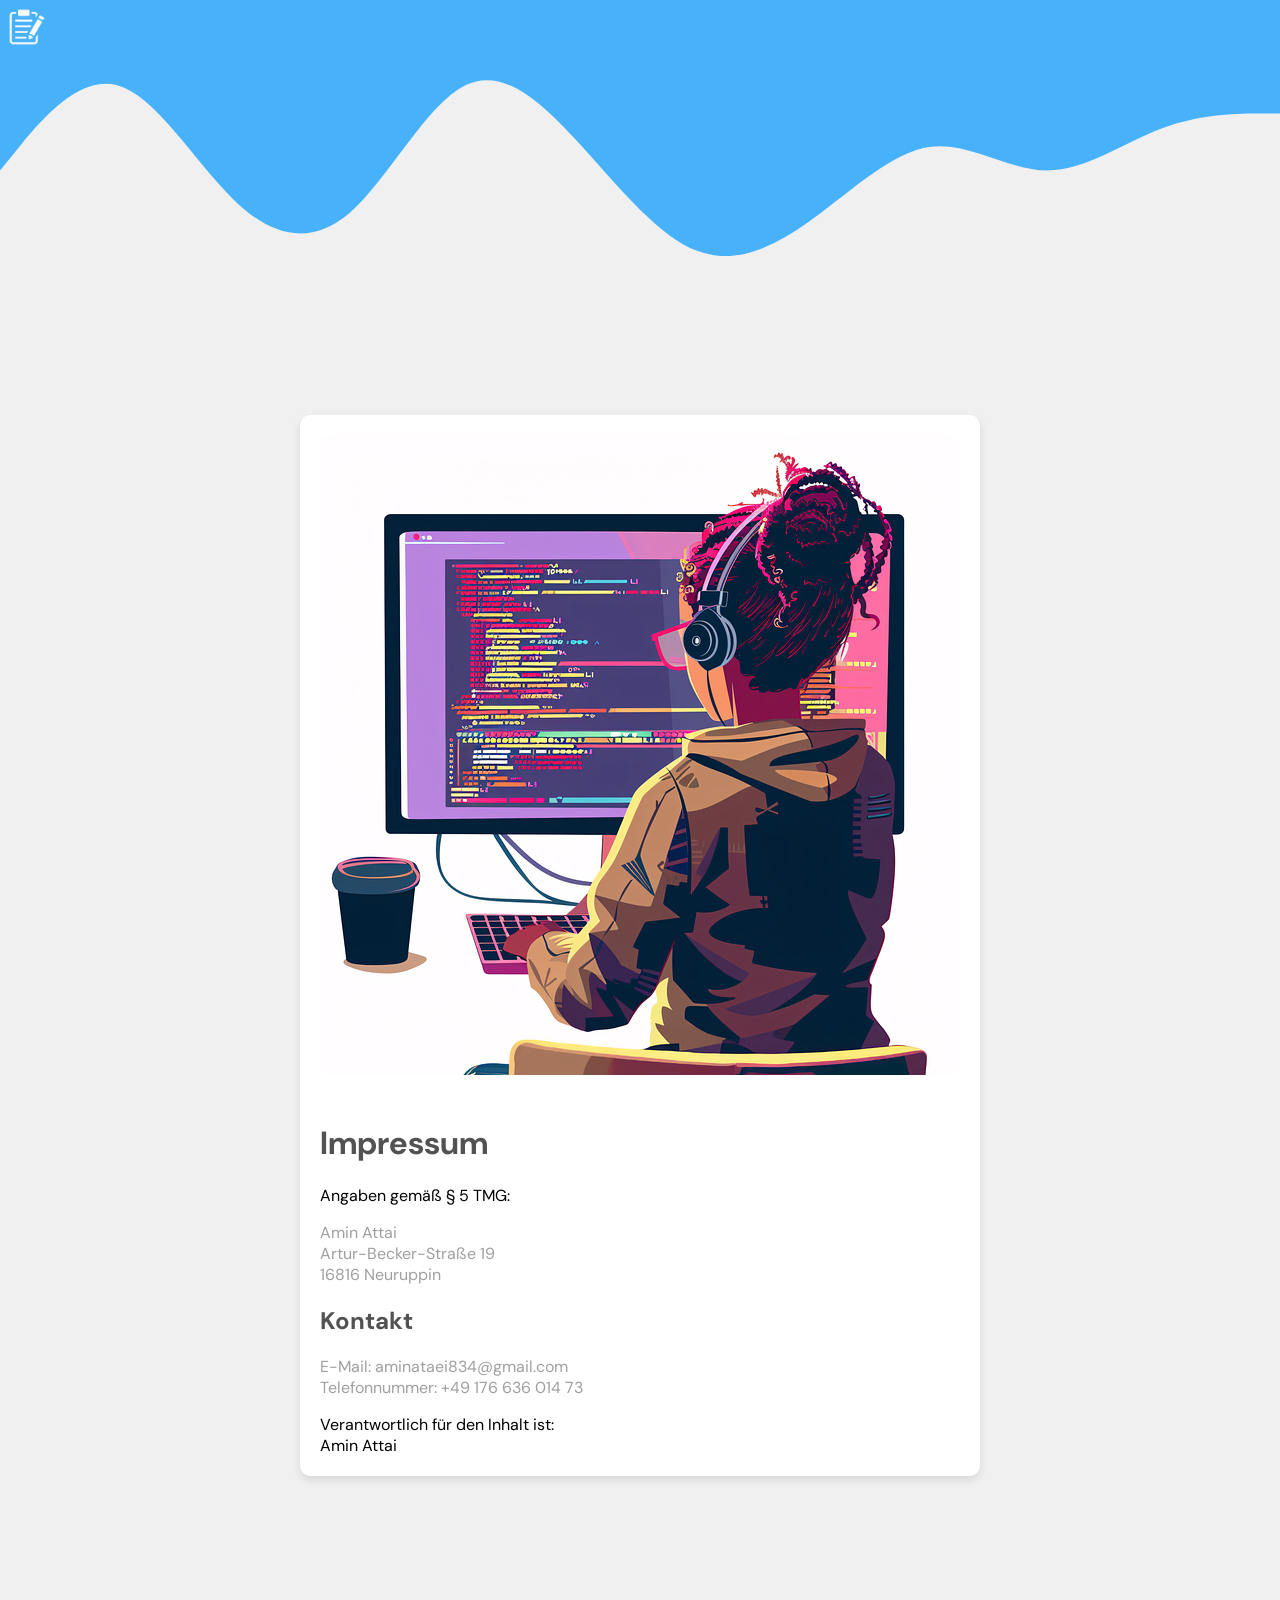
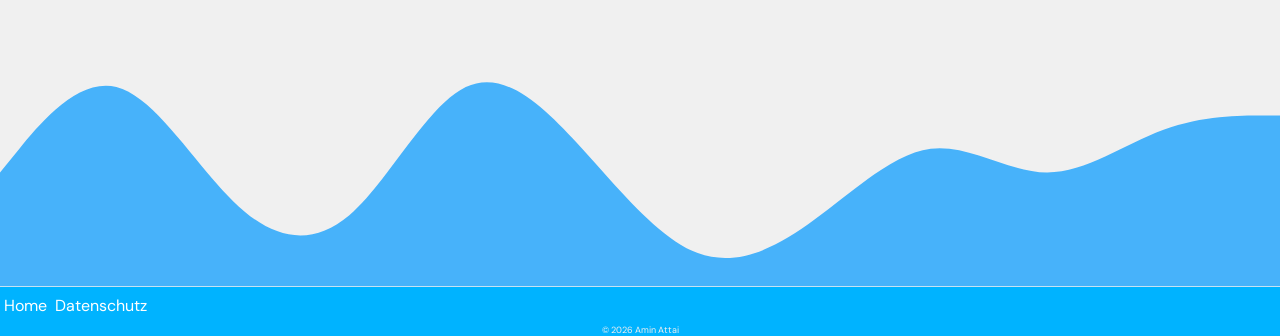
==== impressum.html @ 070fcf44 "Add files via upload" ====
<!DOCTYPE html>
<html lang="de">

<head>
    <meta charset="UTF-8">
    <meta name="viewport" content="width=device-width, initial-scale=1.0">
    <title>Impressum</title>
    <link rel="stylesheet" href="imperessum.css">
    <link rel="preconnect" href="https://fonts.googleapis.com">
    <link rel="preconnect" href="https://fonts.gstatic.com" crossorigin>
    <link
        href="https://fonts.googleapis.com/css2?family=DM+Sans:ital,opsz,wght@0,9..40,100..1000;1,9..40,100..1000&display=swap"
        rel="stylesheet">

</head>

<body>

    <div>
        <img class="logo" src="img/LogoMakr-61gwxy.png" alt="">
        <img class="wave" src="img/wave.svg" alt="">
    </div>
    <div class="mainText">
        <img class="girlCoding" src="img/tylijura-ai-generated-8775232_640.png" alt="">

        <h1>Impressum</h1>


        Angaben gemäß § 5 TMG:
        <p>
            Amin Attai <br>
            Artur-Becker-Straße 19<br>
            16816 Neuruppin
        </p>
        <h2>Kontakt</h2>
        <p>
            E-Mail: aminataei834@gmail.com <br>
            Telefonnummer: +49 176 636 014 73
        </p>
        Verantwortlich für den Inhalt ist: <br>
        Amin Attai
    </div>

    <img class="waveDown" src="img/wave (1).svg" alt="">
    <div class="nav">
        <a href="index.html">Home</a>
        <a href="datenschutzerklärung.html">Datenschutz</a>
    </div>

    <footer>&copy; 2026 Amin Attai</footer>

</body>

</html>
---- imperessum.css ----
body {
    font-family: 'DM Sans', sans-serif;
    background-color: #f0f0f0;
    display: flex;
    flex-direction: column;
    justify-content: center;
    align-content: center;
    margin: 0;

}

h1 {
    color: #525252;

}

h2 {
    color: #525252;
}

p {
    color: #5252528d;
}

.wave {
    margin: 0px 0px 80px 0px;
    width: 100%;
    height: 20%;
    object-fit: cover;
    z-index: -1;
}

.waveDown {
    margin: 80px 0px 0px 0px;
    width: 100%;
    object-fit: cover;
    height: 20%;
    z-index: -1;
}

.logo {
    position: absolute;
    top: 8px;
    left: 8px;
    width: 5%;
}

.nav {
    text-decoration: none;
    background-color: #00b3ff;
    display: flex;
    flex-direction: row;
    margin: 0%;

}

footer {
    margin: 0%;
    color: #f0f0f0;
    background-color: #00b3ff;
    font-size: xx-small;
    display: flex;
    justify-content: center;
}

a {
    color: #ffffff;
    text-decoration: none;
    padding: 8px 4px;
}

a:hover {
    text-decoration: underline;
}

.mainText {
    max-width: 350px;
    margin: 0 auto;
    padding: 20px;
    background-color: #ffffff;
    border-radius: 10px;
    box-shadow: 0 4px 8px rgba(0, 0, 0, 0.1);
}

.girlCoding {
    width: 100%;
    height: auto;
    border-radius: 10px;
    margin-bottom: 20px;
}

@media(min-width:800px) {
    .mainText {
        max-width: 600px;
    }

    .logo {
        width: 4%;
    }

    .wave {
        margin-bottom: 126px;
    }

    .waveDown {
        margin-top: 126px;

    }
}

@media(min-width:1200px) {
    .mainText {
        max-width: 650px;
    }

    .logo {
        width: 3%;
    }

}
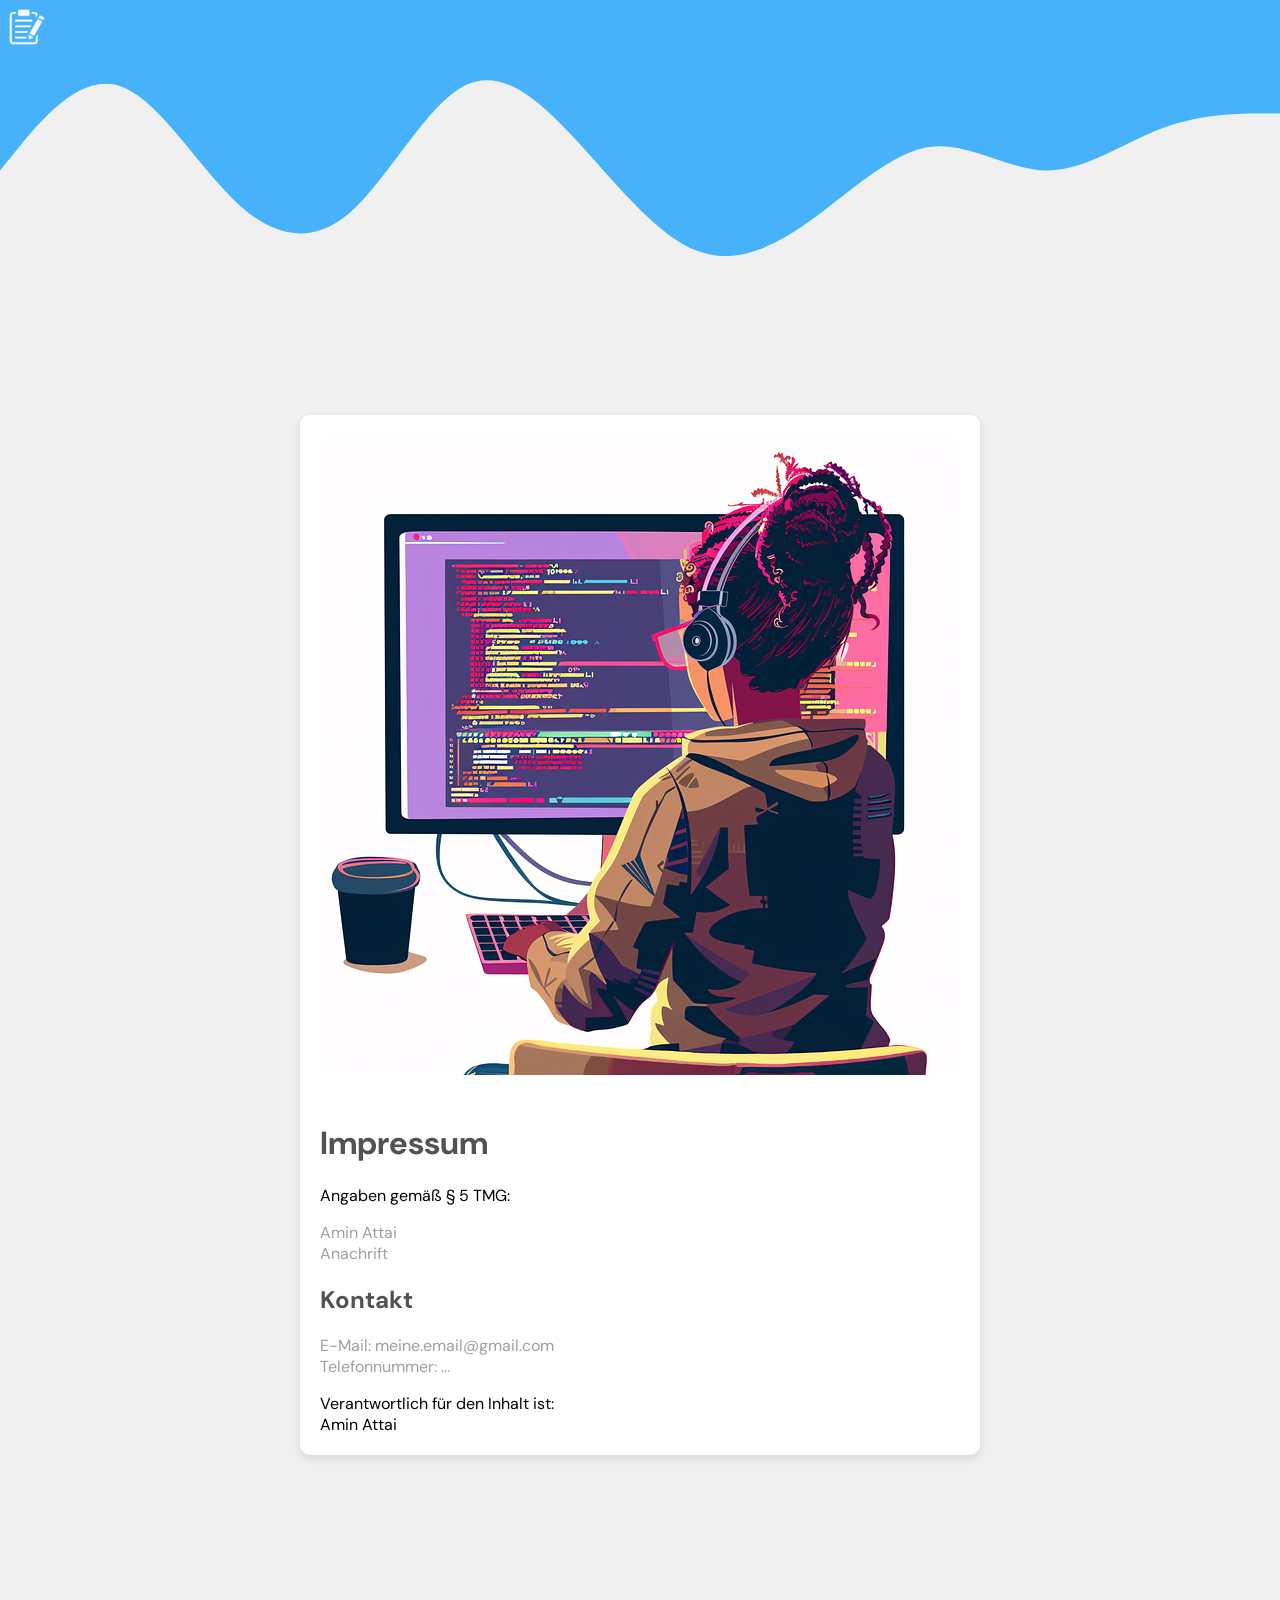
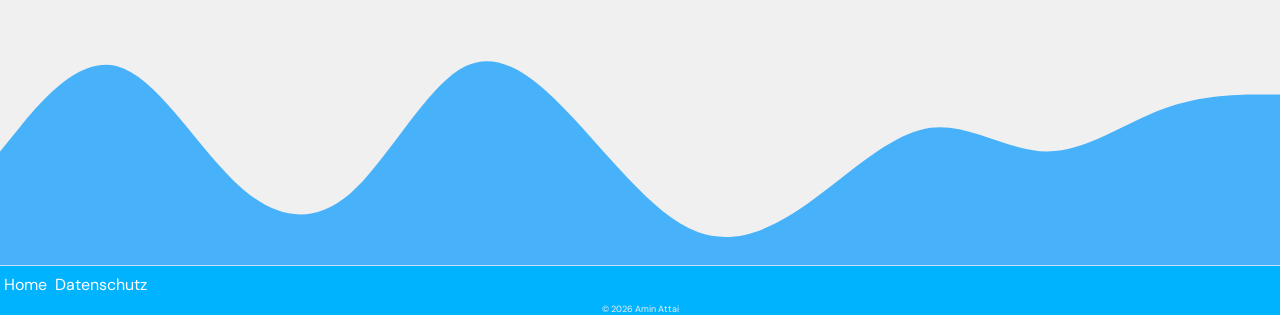
==== commit 0e8fda5a: "Update impressum.html" ====
--- a/impressum.html
+++ b/impressum.html
@@ -29,13 +29,12 @@
         Angaben gemäß § 5 TMG:
         <p>
             Amin Attai <br>
-            Artur-Becker-Straße 19<br>
-            16816 Neuruppin
+            Anachrift
         </p>
         <h2>Kontakt</h2>
         <p>
-            E-Mail: aminataei834@gmail.com <br>
-            Telefonnummer: +49 176 636 014 73
+            E-Mail: meine.email@gmail.com <br>
+            Telefonnummer: ...
         </p>
         Verantwortlich für den Inhalt ist: <br>
         Amin Attai
@@ -51,4 +50,4 @@
 
 </body>
 
-</html>+</html>
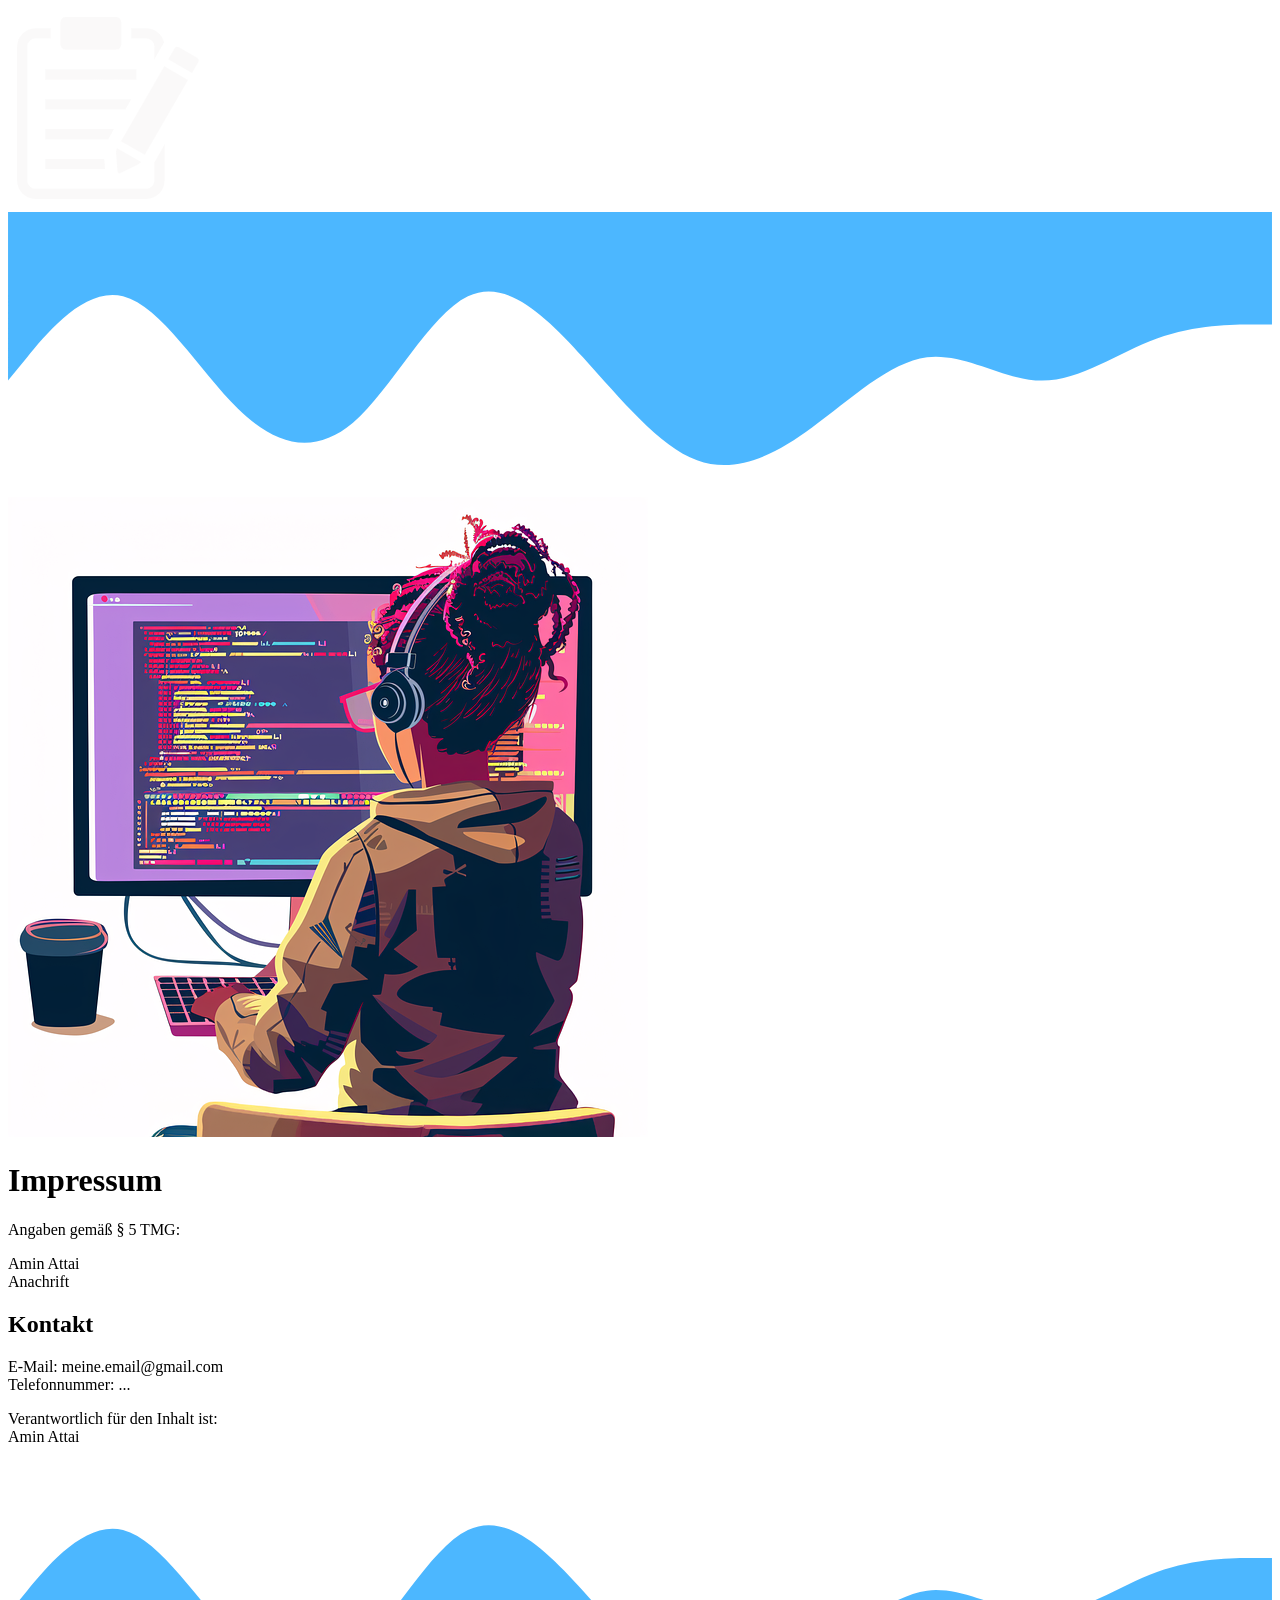
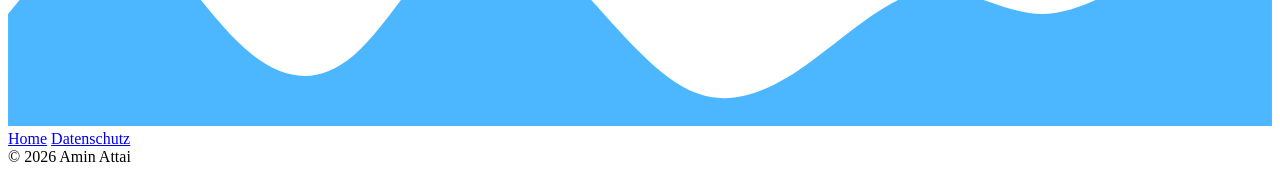
==== commit 143b76ab: "Fix typo in stylesheet link for impressum.html" ====
--- a/impressum.html
+++ b/impressum.html
@@ -5,7 +5,7 @@
     <meta charset="UTF-8">
     <meta name="viewport" content="width=device-width, initial-scale=1.0">
     <title>Impressum</title>
-    <link rel="stylesheet" href="imperessum.css">
+    <link rel="stylesheet" href="impressum.css">
     <link rel="preconnect" href="https://fonts.googleapis.com">
     <link rel="preconnect" href="https://fonts.gstatic.com" crossorigin>
     <link
